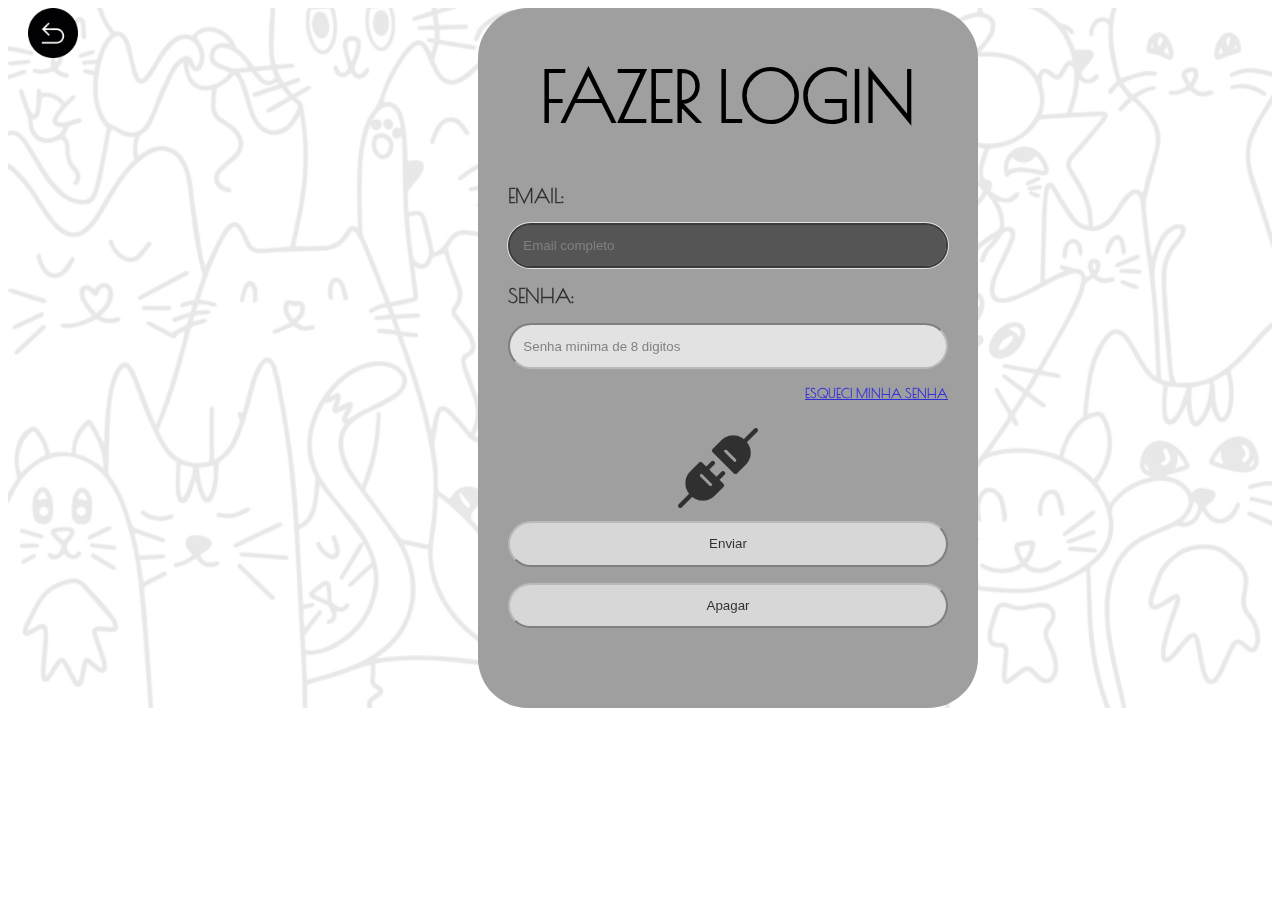
==== login.html @ 85eb2f2f "Conecat-inicio" ====
<!DOCTYPE html>
<html lang="en">

<head>
    <meta charset="UTF-8">
    <meta name="viewport" content="width=device-width, initial-scale=1.0">
    <link rel="preconnect" href="https://fonts.googleapis.com">
    <link rel="preconnect" href="https://fonts.gstatic.com" crossorigin>
    <link href="https://fonts.googleapis.com/css2?family=Poiret+One&display=swap" rel="stylesheet">
    <link rel="stylesheet" type="text/css" href="login.css">
    <title>Login</title>
</head>

<body>
    <nav class="return">
        <a href="index.html">
            <img src="images/botao-de-seta-curva-para-a-esquerda.png">
        </a>
    </nav>

    <article class="sizze">
        <h1 class="titlle">Fazer Login</h1>

        <form id="forml" action="/action_page.php" target="_blank" method="get">
            <fieldset class="dados">

                <label for="email">Email:</label>
                <input type="email" name="email" id="email" value="" autocomplete="on" placeholder="Email completo" autofocus
                    required />


                <label for="senha">Senha:</label>
                <input type="password" name="senha" id="senha" min="8" max="10" maxlength="10" autocomplete="off"
                    placeholder="Senha minima de 8 digitos" required />
                    <a href="newpassword.html" class="link">Esqueci minha senha</a>

                    <img src="images/conectar.png" alt="tomada" class="conectar">
                    

                <input type="submit" class="btn" value="Enviar">
                <input type="reset" class="btn" value="Apagar">

                
            </fieldset>
        </form>
    </article>
</body>

</html>
---- login.css ----
body {
    font-size: 62.5%;
    position: relative;
    display: flex;
}

body::before {
    content: "";
    position: absolute;
    inset: 0;
    background-image: url("images/cats.jpg");
    background-size: cover;
    background-position: bottom;
    z-index: -1;
    opacity: 0.1;
}

.return {
    display: absolute;
    justify-content: left;
    width: 5em;
    height: 5.0em;
    margin-left: 2em;
    cursor: pointer;
    border-radius: 100em;
}

.return img {
    width: 5em;
    height: 5em;
}

.sizze {
    display: block;
    align-items: start;
    width: 50em;
    height: 70em;
    padding: 0;
    margin-left: 40em;
    background-color: rgb(160, 159, 159);
    border-radius: 5em;
    position: relative;
}

.titlle {
    display: flex;
    justify-content: center;
    font-size: 7em;
    font-family: "Poiret One", sans-serif;
    text-transform: uppercase;
}

#forml {
    font-family: "Poiret One", sans-serif;
    font-weight: 600;
    font-size: 2em;
    padding: 0;
    margin: 0;
    outline: none;
}

#forml fieldset {
    margin: 1.5em;
    padding: 0;
    text-align: left;
    border: none;
    opacity: 0.7;
}

.dados {
    display: flex;
    justify-content: center;
    flex-direction: column;
    gap: 0.8em;
    text-transform: uppercase;
    font-weight: 1000;
}

.dados input,
select {
    border-radius: 5em;
    border-color: rgb(197, 197, 197);
    padding: 1em;
}

:focus {
    background-color: rgb(53, 53, 53);
    color: aliceblue;
}

.link {
    font-size: 0.65em;
    justify-content: right;
    display: flex;
    padding: 0;
    margin-bottom: 8em;

}

.conectar {
    position: absolute;
    top: 21em;
    left: 10em;
    width: 4em;
    height: 4em;
}

input:hover {
    border: 0.15em solid black;
}
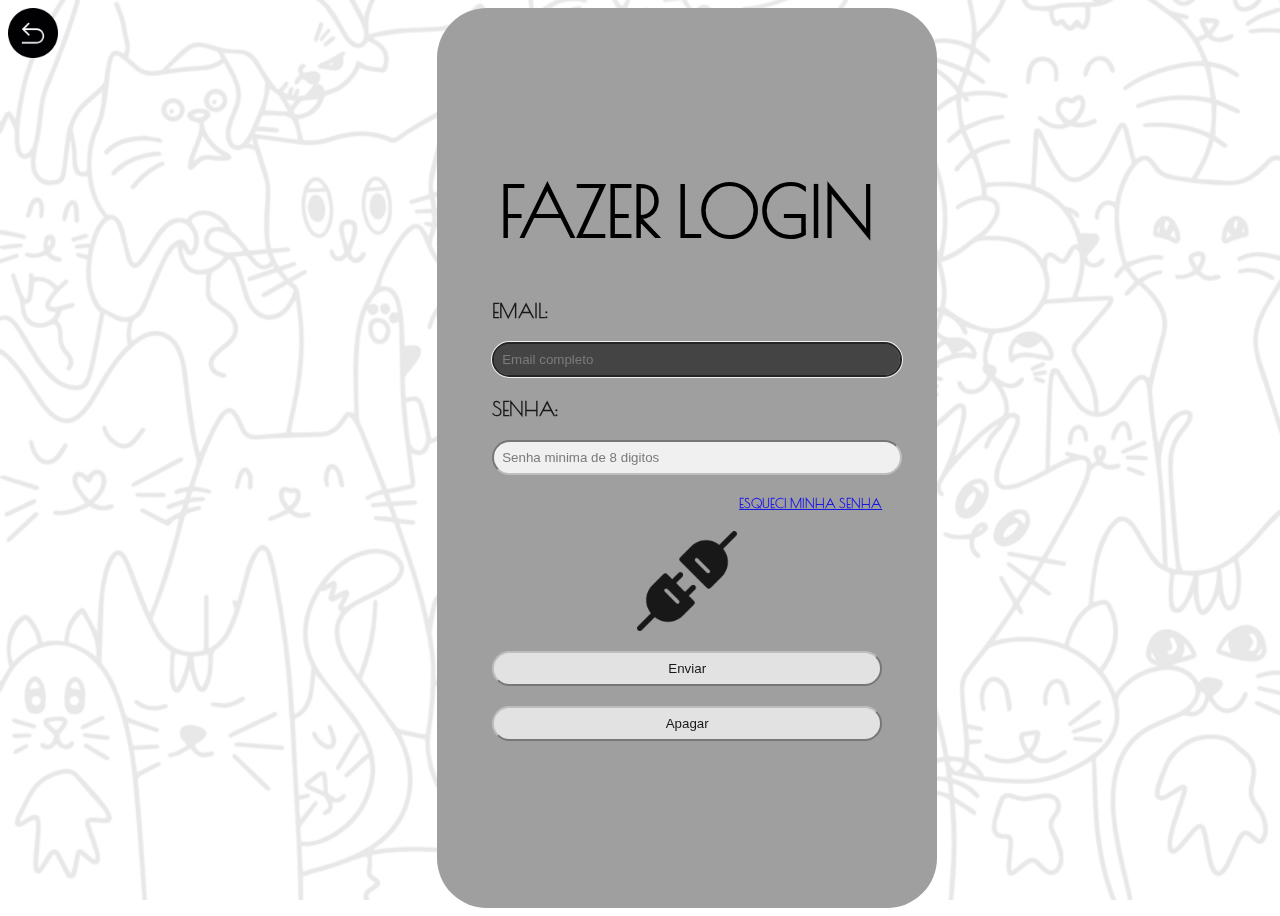
==== commit db64b728: "Changes" ====
--- a/login.html
+++ b/login.html
@@ -12,11 +12,9 @@
 </head>
 
 <body>
-    <nav class="return">
-        <a href="index.html">
+        <a href="index.html" class="return">
             <img src="images/botao-de-seta-curva-para-a-esquerda.png">
         </a>
-    </nav>
 
     <article class="sizze">
         <h1 class="titlle">Fazer Login</h1>
@@ -34,7 +32,8 @@
                     placeholder="Senha minima de 8 digitos" required />
                     <a href="newpassword.html" class="link">Esqueci minha senha</a>
 
-                    <img src="images/conectar.png" alt="tomada" class="conectar">
+                    <div class="conect-bg"><img src="images/conectar.png" alt="tomada" class="conectar"></div>
+                    
                     
 
                 <input type="submit" class="btn" value="Enviar">
--- a/login.css
+++ b/login.css
@@ -1,7 +1,10 @@
 body {
     font-size: 62.5%;
-    position: relative;
     display: flex;
+    flex-direction:row ;
+    gap: 30%;
+    width: auto;
+    height: 100vh;
 }
 
 body::before {
@@ -16,13 +19,9 @@
 }
 
 .return {
-    display: absolute;
-    justify-content: left;
     width: 5em;
-    height: 5.0em;
-    margin-left: 2em;
-    cursor: pointer;
-    border-radius: 100em;
+    height: 5em;
+    border-radius: 50%;
 }
 
 .return img {
@@ -31,58 +30,62 @@
 }
 
 .sizze {
-    display: block;
-    align-items: start;
+    display: flex;
+    align-items: center;
+    justify-content: center;
+    flex-direction: column;
     width: 50em;
-    height: 70em;
+    height: 100vh;
     padding: 0;
-    margin-left: 40em;
+    margin:0;
     background-color: rgb(160, 159, 159);
     border-radius: 5em;
-    position: relative;
 }
 
 .titlle {
-    display: flex;
-    justify-content: center;
     font-size: 7em;
     font-family: "Poiret One", sans-serif;
     text-transform: uppercase;
+    margin-bottom: 0;
+    padding: 0;
 }
 
 #forml {
     font-family: "Poiret One", sans-serif;
     font-weight: 600;
     font-size: 2em;
+    margin:0;
     padding: 0;
-    margin: 0;
-    outline: none;
-}
-
-#forml fieldset {
-    margin: 1.5em;
-    padding: 0;
-    text-align: left;
-    border: none;
-    opacity: 0.7;
+    width: 100%;
 }
 
 .dados {
     display: flex;
     justify-content: center;
     flex-direction: column;
-    gap: 0.8em;
     text-transform: uppercase;
     font-weight: 1000;
+    margin: 2em;
+    opacity: 0.85;
+    gap: 1em;
+    border: none;
+    opacity: 0.85;
+    text-align: left;
 }
-
+ 
 .dados input,
 select {
     border-radius: 5em;
     border-color: rgb(197, 197, 197);
-    padding: 1em;
+    padding: 0.6em;
+    width: 100%;
 }
 
+.conect-bg {
+    display: flex;
+    flex-direction: center;
+    justify-content: center;
+}
 :focus {
     background-color: rgb(53, 53, 53);
     color: aliceblue;
@@ -90,19 +93,18 @@
 
 .link {
     font-size: 0.65em;
-    justify-content: right;
-    display: flex;
     padding: 0;
-    margin-bottom: 8em;
+    margin:0;
+    text-align: right;
 
 }
 
 .conectar {
-    position: absolute;
-    top: 21em;
-    left: 10em;
-    width: 4em;
-    height: 4em;
+    display: flex;
+    justify-content: center;
+    height: 5em;
+    width: 5em;
+    padding: 0;
 }
 
 input:hover {
